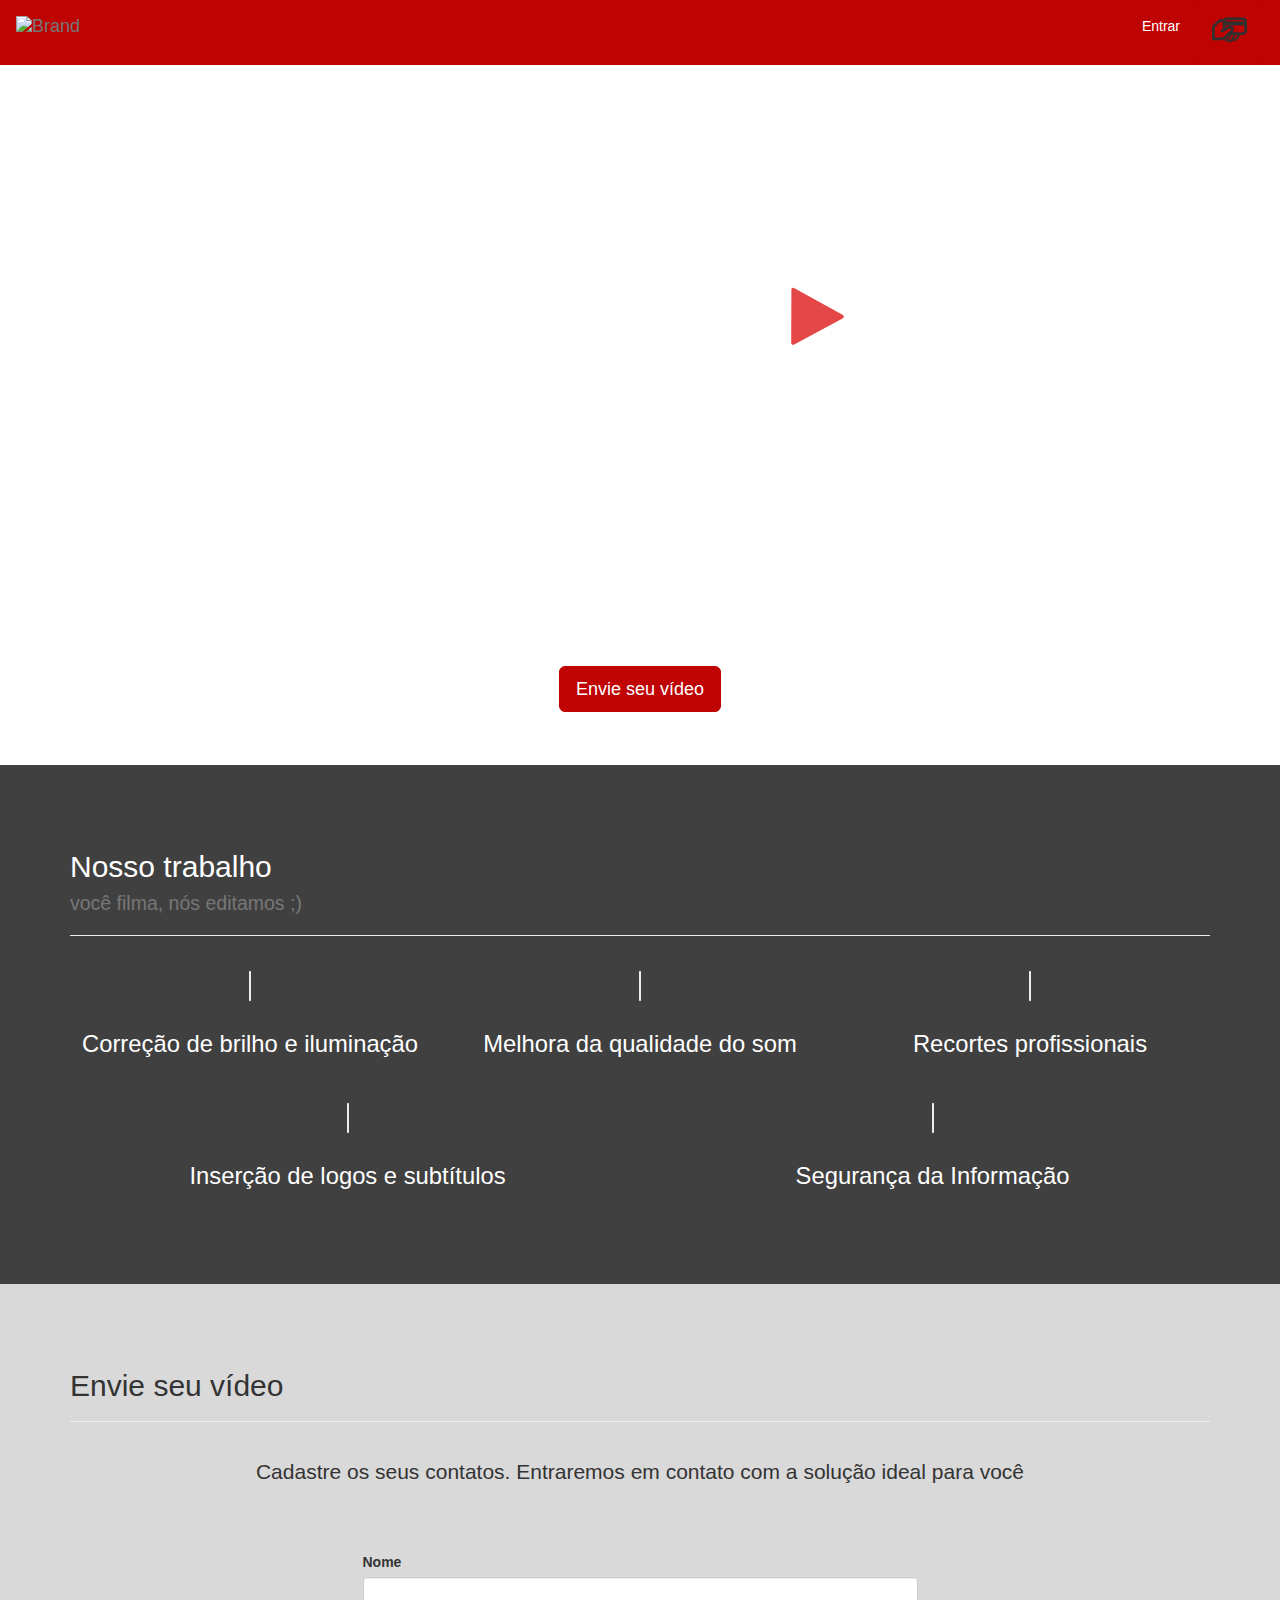
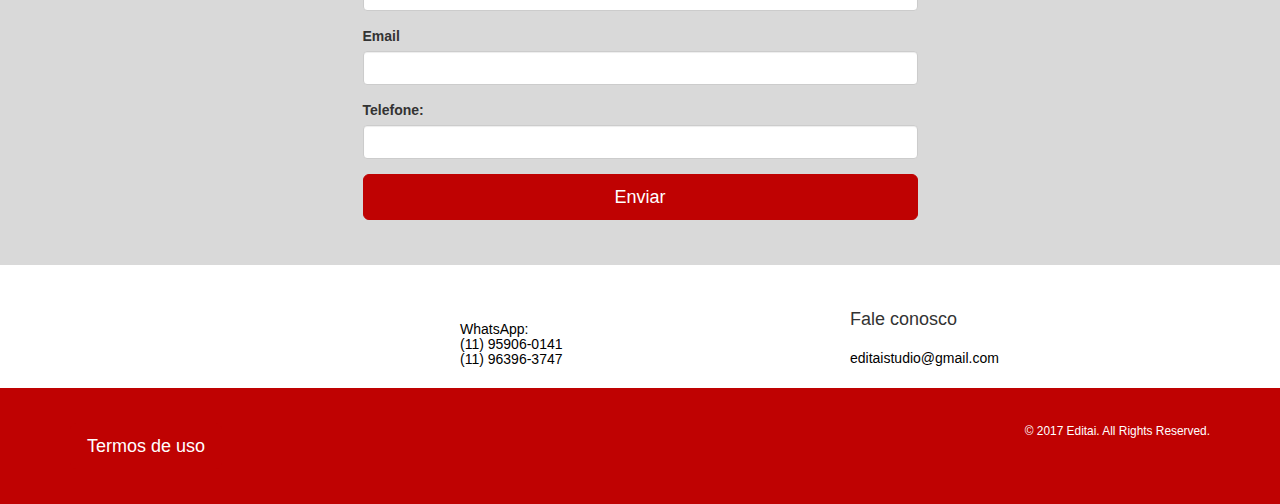
==== index.html @ 76d39153 "change meta description" ====
<!DOCTYPE html>
<html lang="pt">

<head>
    <meta charset="UTF-8">
    <meta name="viewport" content="width=device-width, initial-scale=1.0, maximum-scale=1.0, user-scalable=no" />
    <meta property="og:description" content="Você produz muito conteúdo em vídeo, mas não sabe como editar todo esse material? Entre em contato conosco. Nascemos para descomplicar a sua vida. Fazemos edição profissional de vídeos em até 48h, com a qualidade que você precisa." />
    <meta name="description" content="Você produz muito conteúdo em vídeo, mas não sabe como editar todo esse material? Entre em contato conosco. Nascemos para descomplicar a sua vida. Fazemos edição profissional de vídeos em até 48h, com a qualidade que você precisa.">
    <title>Editaí</title>
    <link rel="stylesheet" href="https://maxcdn.bootstrapcdn.com/bootstrap/3.3.7/css/bootstrap.min.css" integrity="sha384-BVYiiSIFeK1dGmJRAkycuHAHRg32OmUcww7on3RYdg4Va+PmSTsz/K68vbdEjh4u" crossorigin="anonymous">
    <link rel="stylesheet" href="assets/css/styles.css">
    <link rel="shortcut icon" href="assets/images/favicon.ico" type="image/x-icon">
    <link rel="icon" href="assets/images/favicon.ico" type="image/x-icon">
    <script src="https://use.fontawesome.com/90e5e16238.js"></script>
    <script src="https://cdn.auth0.com/js/lock/10.8/lock.min.js"></script>
    <script src="assets/sweet-alert/sweetalert.min.js"></script>
    <link rel="stylesheet" type="text/css" href="assets/sweet-alert/sweetalert.css">
</head>

<body>
    <nav class="navbar navbar-default">
        <div class="container-fluid">
            <!-- Brand and toggle get grouped for better mobile display -->
            <div class="navbar-header">
                <button type="button" class="navbar-toggle collapsed" data-toggle="collapse" data-target="#bs-example-navbar-collapse-1" aria-expanded="false">
                    <span class="sr-only">Toggle navigation</span>
                    <span class="icon-bar"></span>
                    <span class="icon-bar"></span>
                    <span class="icon-bar"></span>
                </button>
                <a class="navbar-brand" href="#">
                    <img alt="Brand" src="assets/images/logo_pretov3.png">
                </a>
            </div>
            <!-- Collect the nav links, forms, and other content for toggling -->
            <div class="collapse navbar-collapse" id="bs-example-navbar-collapse-1">
                <ul class="nav navbar-nav navbar-right">
                    <button type="button" class="btn btn-primary btn-lg">
                        <form action="https://pagseguro.uol.com.br/checkout/v2/payment.html" method="post" onsubmit="PagSeguroLightbox(this); return false;">
                            <input type="hidden" name="code" value="E379DDEF9898E17DD4608F88984C095E" />
                            <input type="hidden" name="iot" value="button" />
                            <input type="image" src="assets/images/pagamentov2.png" name="submit" alt="Pague com PagSeguro - é rápido, grátis e seguro!" />
                        </form>
                    </button>
                    <li><a href="#">Entrar</a></li>
                </ul>
            </div>
            <!-- /.navbar-collapse -->
        </div>
        <!-- /.container-fluid -->
    </nav>
    <section class="background">
        <div class="container">
            <div class="logo-centered text-center">
                <div class="col-md-12 ">
                    <img src="assets/images/logo_svg.svg" alt="">
                </div>
                <div class="row">
                    <div class="col-md-offset-3 col-md-6">
                        <p>Seus vídeos editados em <strong class="destaque-slogan">até 48h. Rapidez, segurança e qualidade</strong>. Por apenas R$ 249.</p>
                    </div>
                </div>
                <div class="row">
                    <div class="col-md-offset-3 col-md-6">
                        <a href="#" id="button-scroll" class="btn btn-primary btn-lg">Envie seu vídeo</a>
                    </div>
                </div>
            </div>
        </div>
    </section>
    <!--  <section class="second-section">
        <div class="container">
            <header class="page-header">
                <h2>E agora? Preciso editar...</h2>
            </header>
            <article class="text-center">
                <p class="lead">Lógico que não, é só nos gritar :D</p>
                <button type="submit" id="btn-login" class="btn btn-lg btn-primary">Edita aí!!</button>
            </article>
        </div>
    </section> -->
    <section class="third-section">
        <div class="container">
            <header class="page-header">
                <h2>Nosso trabalho <br/>
                 <small>você filma, nós editamos ;)</small></h2>
            </header>
            <div class="row">
                <div class="col-md-4 text-center">
                    <i class="fa fa-sun-o" aria-hidden="true"></i>
                    <h2>Correção de brilho e iluminação</h2>
                </div>
                <div class="col-md-4 text-center">
                    <i class="fa fa-microphone" aria-hidden="true"></i>
                    <h2>Melhora da qualidade do som</h2>
                </div>
                <div class="col-md-4 text-center">
                    <i class="fa fa-crop" aria-hidden="true"></i>
                    <h2>Recortes profissionais</h2>
                </div>
            </div>
            <div class="row">
                <div class="col-md-6 text-center">
                    <i class="fa fa-desktop" aria-hidden="true"></i>
                    <h2>Inserção de logos e subtítulos</h2>
                </div>
                <div class="col-md-6 text-center">
                    <i class="fa fa-lock" aria-hidden="true"></i>
                    <h2>Segurança da Informação</h2>
                </div>
            </div>
        </div>
    </section>
    <!--  <section class="video-section">
        <div class="container">
            <div class="embed-responsive embed-responsive-16by9">
                <iframe class="embed-responsive-item" src="https://www.youtube.com/embed/Ua5mwAlI0Sc"></iframe>
            </div>
        </div>
    </section>-->
    <section id="video" class="fourth-section">
        <div class="container">
            <header class="page-header">
                <h2>Envie seu vídeo</h2>
            </header>
            <p class="text-center lead">Cadastre os seus contatos. Entraremos em contato com a solução ideal para você</p>
            <div class="row">
                <div class="col-md-6 col-md-offset-3">
                    <form action="javascript:void(save())" method="post">
                        <div class="form-group">
                            <label for="name">Nome</label>
                            <input type="text" class="form-control" id="name" required="true">
                        </div>
                        <div class="form-group">
                            <label for="email">Email</label>
                            <input type="email" class="form-control" id="email" required>
                        </div>
                        <div class="form-group">
                            <label for="pwd">Telefone:</label>
                            <input type="text" class="form-control" id="phone" required>
                        </div>
                        <button type="submit" class="btn btn-primary btn-block btn-lg">Enviar</button>
                    </form>
                </div>
            </div>
        </div>
    </section>
    <footer>
        <article id="light-footer" class="container">
            <div class="row">
                <div class="col-md-4">
                    <img src="assets/images/logo_pretov3.png" alt="">
                </div>
                <div class="col-md-4">
                    <address>
                        <h5 class="fa fa-whatsapp" aria-hidden="true"> WhatsApp:
                            <br/> (11) 95906-0141
                            <br/> (11) 96396-3747</h5>
                    </address>
                </div>
                <div class="col-md-4">
                    <h4>Fale conosco</h4>
                    <ul>
                        <li>
                            <a href="https://www.facebook.com/editaAi" target="_blank">
                                <j class="fa fa-facebook-official" aria-hidden="true"></j>
                            </a>
                        </li>
                        <li><a href="mailto:editaistudio@gmail.com"><i class="fa fa-envelope" aria-hidden="true"></i></a></li>
                        <h5>editaistudio@gmail.com</h5>
                    </ul>
                </div>
            </div>
        </article>
        <article class="red-footer">
            <div class="container">
                <!-- Button trigger modal -->
                <button type="button" class="btn btn-primary btn-lg" data-toggle="modal" data-target="#myModal">
                    Termos de uso
                </button>
                <!-- Modal -->
                <div class="modal fade" id="myModal" tabindex="-1" role="dialog" aria-labelledby="myModalLabel">
                    <div class="modal-dialog" role="document">
                        <div class="modal-content">
                            <div class="modal-header">
                                <button type="button" class="close" data-dismiss="modal" aria-label="Close"><span aria-hidden="true">&times;</span></button>
                                <h4 class="modal-title" id="myModalLabel">Termos de Uso</h4>
                            </div>
                            <div class="modal-body">
                                <h5 class="text">inserir os termos de uso</h5>
                            </div>
                            <div class="modal-footer">
                                <button type="button" class="btn btn-primary" data-dismiss="modal">Fechar</button>
                            </div>
                        </div>
                    </div>
                </div>
                <small class="pull-right">© 2017 Editai. All Rights Reserved.</small>
            </div>
        </article>
    </footer>
    <script type="text/javascript" src="https://stc.pagseguro.uol.com.br/pagseguro/api/v2/checkout/pagseguro.lightbox.js"></script>
    <script src="https://ajax.googleapis.com/ajax/libs/jquery/3.1.1/jquery.min.js"></script>
    <script src="https://maxcdn.bootstrapcdn.com/bootstrap/3.3.7/js/bootstrap.min.js" integrity="sha384-Tc5IQib027qvyjSMfHjOMaLkfuWVxZxUPnCJA7l2mCWNIpG9mGCD8wGNIcPD7Txa" crossorigin="anonymous"></script>
    <script type="text/javascript">
    $("#button-scroll").click(function() {
        $('html, body').animate({
            scrollTop: $("#video").offset().top
        }, 2000);
    });

    function save() {
        var name = $("#name").val();
        var email = $("#email").val();
        var phone = $("#phone").val();

        console.log(name);

        if (name != "" && email != "" && phone != "") {
            $.post("https://sheetsu.com/apis/v1.0/534b60eb2208", {
                Name: name,
                Email: email,
                Phone: phone
            });

            swal("Cadastro feito com sucesso!", "Em breve entraremos em contato com você", "success");
        } else {
            swal("Ops!", "Preencha todas as informações", "warning");
        }

    }

    // Analytics
    (function(i, s, o, g, r, a, m) {
        i['GoogleAnalyticsObject'] = r;
        i[r] = i[r] || function() {
            (i[r].q = i[r].q || []).push(arguments)
        }, i[r].l = 1 * new Date();
        a = s.createElement(o),
            m = s.getElementsByTagName(o)[0];
        a.async = 1;
        a.src = g;
        m.parentNode.insertBefore(a, m)
    })(window, document, 'script', 'https://www.google-analytics.com/analytics.js', 'ga');

    ga('create', 'UA-91238848-1', 'auto');
    ga('send', 'pageview');
    </script>
    <script src="assets/js/app.js"></script>
</body>

</html>
---- assets/css/styles.css ----
img {
    max-width: 100%;
    vertical-align: middle;
}

section {
    padding: 45px 0;
}

.navbar {
    margin-bottom: 0;
    color: #fff !important;
}

.navbar-default {
    background-color: #bf0202;
    border-color: #bf0202;
}

.navbar-default .navbar-nav > li > a {
    color: #fff;
}

.navbar-brand img {
    width: 100px;
}

.btn-primary {
    color: #fff;
    background-color: #bf0202 !important;
    border-color: #bf0202 !important;
}

.btn-primary:hover {
    color: #fff;
    background-color: #a10000;
    border-color: #a10000;
}


/* -- Site header -- */

.background {
    background: #ffffff url(../images/background.png) no-repeat center center;
    height: 700px !important;
}

.logo-centered {
    margin: 1% auto;
    width: 100%;
}

.logo-centered img {
    width: 40vw;
    height: 40vh;
}

.logo-centered p {
    color: #fff;
}

.logo-centered .btn {
    margin-top: 25px;
}

/*background section*/
.background .col-md-6 p {
    font-size: 2.5em;
}


/*Second section*/

.second-section {
    height: 350px;
}


/*Third section*/

.third-section {
    background-color: #404040;
    color: #fff;
    padding-bottom: 85px;
}

h2 {
    font-weight: 300
}

.third-section i {
    font-size: 1.8em;
    width: 2em;
    line-height: 2em;
    text-align: center;
    border-radius: 1.2em;
    border: 1px solid #eaeced;
    background: #ededed;
    color: #bf0202;
}

.third-section .row {
    margin-top: 25px;
}


/*Fourth section*/

.fourth-section {
    background-color: #d9d9d9;
}

.fourth-section p {
    padding-top: 15px;
    padding-bottom: 45px
}

.red-footer {
    background-color: #bf0202;
    color: #fff;
    padding: 35px 0;
}
#light-footer {
    /*height: 150px;*/
}
footer {
    padding-top: 35px;
}

footer ul {
    list-style: none;
    font-size: 2em;
    padding-left: 0 ;
}
footer li {
    float: left;
    padding-right: 8px;
}

footer i {
  color: #bf0202;
}

footer j {
  color: rgb(59, 89, 152);
}

footer img {
    width: 120px;
}
footer .footer-contato {
    font-size: 1.2em;
}

@media (min-width: 768px) {
    .navbar {
        border-radius: 0;
    }
}
.third-section .text-center h2 {
    font-size: 1.7em;
}

footer h5{
  padding-top: 12px;
  color:#000;
}

footer .modal-title {
  color:#bf0202;
}

/*Video upload*/

.load {
    display: none;
}

.btn>span {
    padding-right: 5px;
}

.addfile {
    position: relative;
    overflow: hidden;
    display: inline-block;
}

.addfile input {
    position: absolute;
    top: 0;
    right: 0;
    margin: 0;
    opacity: 0;
    -ms-filter: 'alpha(opacity=0)';
    font-size: 200px !important;
    direction: ltr;
    cursor: pointer;
}

.absolute {
    position: absolute;
    top: 0px;
    width: 100% !important;
}

.form-view {
    padding-top: 15%;
}

.form-header {
    padding-bottom: 25px;
}

.form-header i {
    font-size: 6.8em;

}

.video-selected video {
    max-width: 500px !important;
}

.video-selected i {
    position: relative;
    left: 180px;
    top: -15px 
}

.preview video {
    max-width: 300px !important
}

.progress {
    margin: 10px 0;
}

.progress .progress-extended {
    margin-top: 5px;
}
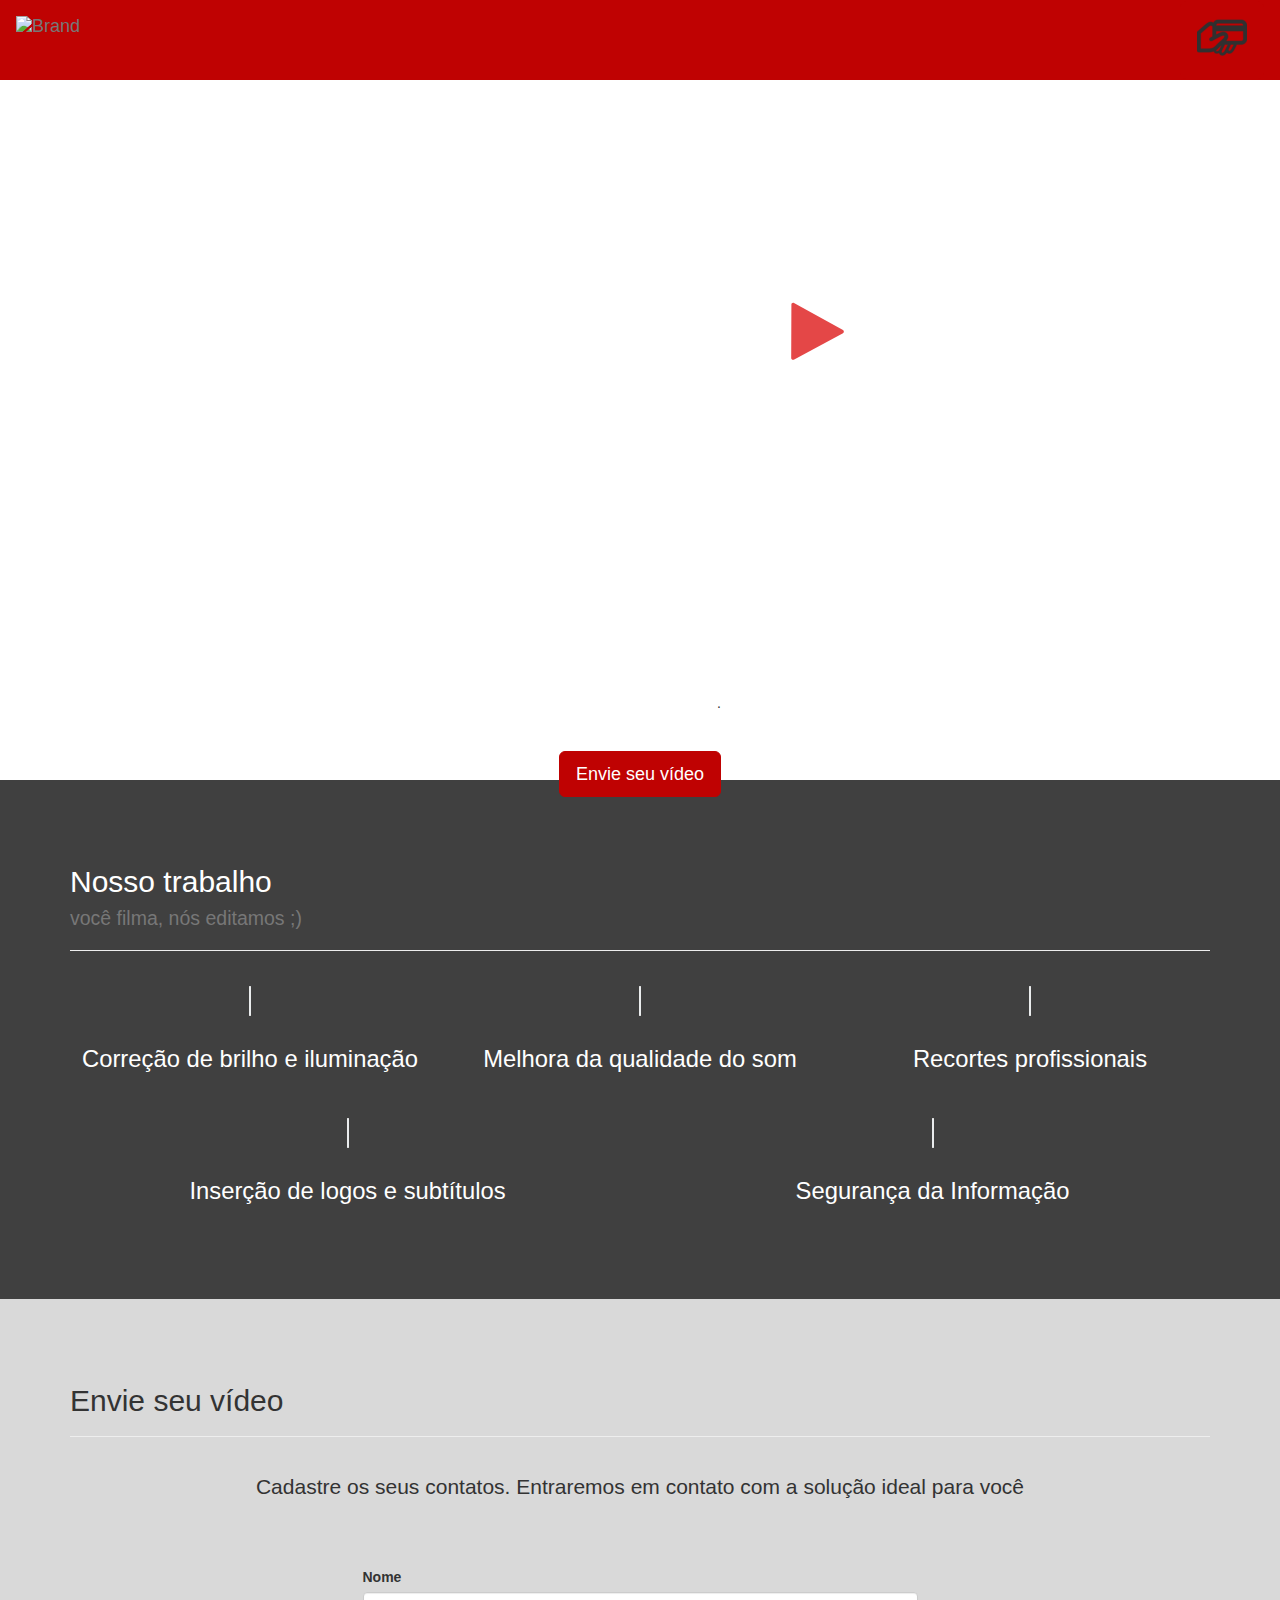
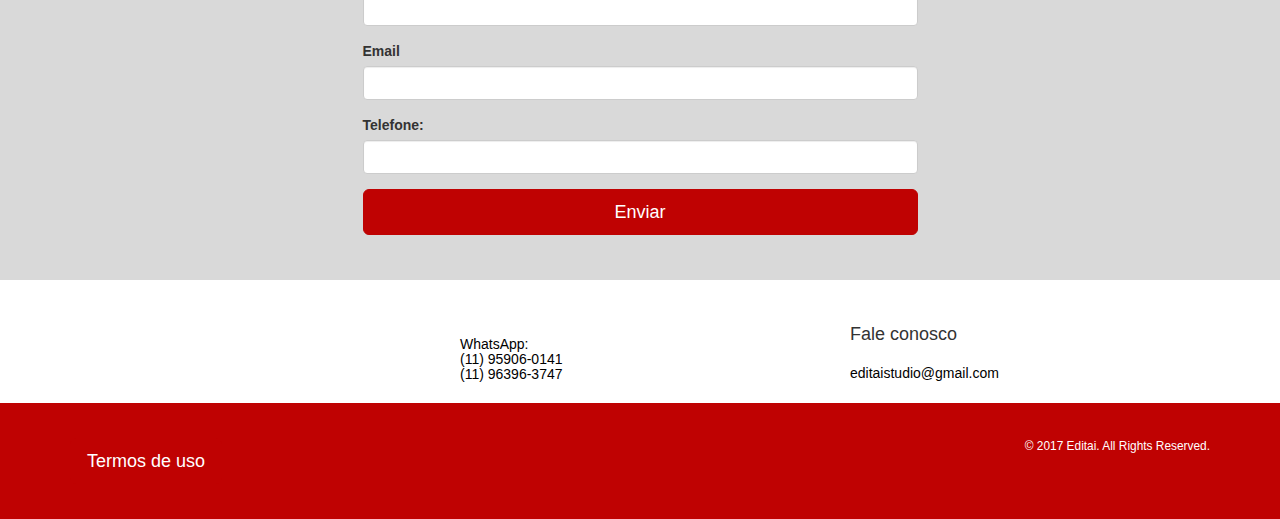
==== commit 76061474: "maior fonte no valor" ====
--- a/index.html
+++ b/index.html
@@ -6,6 +6,9 @@
     <meta name="viewport" content="width=device-width, initial-scale=1.0, maximum-scale=1.0, user-scalable=no" />
     <meta property="og:description" content="Você produz muito conteúdo em vídeo, mas não sabe como editar todo esse material? Entre em contato conosco. Nascemos para descomplicar a sua vida. Fazemos edição profissional de vídeos em até 48h, com a qualidade que você precisa." />
     <meta name="description" content="Você produz muito conteúdo em vídeo, mas não sabe como editar todo esse material? Entre em contato conosco. Nascemos para descomplicar a sua vida. Fazemos edição profissional de vídeos em até 48h, com a qualidade que você precisa.">
+    <meta property="og:title" content="Editaí" />
+    <meta property="og:site_name" content="Editaí" />
+    <meta property="og:image" content="https://dl.dropboxusercontent.com/u/104095732/16388036_1703660259963949_4229443957888103359_n.jpg">
     <title>Editaí</title>
     <link rel="stylesheet" href="https://maxcdn.bootstrapcdn.com/bootstrap/3.3.7/css/bootstrap.min.css" integrity="sha384-BVYiiSIFeK1dGmJRAkycuHAHRg32OmUcww7on3RYdg4Va+PmSTsz/K68vbdEjh4u" crossorigin="anonymous">
     <link rel="stylesheet" href="assets/css/styles.css">
@@ -39,10 +42,10 @@
                         <form action="https://pagseguro.uol.com.br/checkout/v2/payment.html" method="post" onsubmit="PagSeguroLightbox(this); return false;">
                             <input type="hidden" name="code" value="E379DDEF9898E17DD4608F88984C095E" />
                             <input type="hidden" name="iot" value="button" />
-                            <input type="image" src="assets/images/pagamentov2.png" name="submit" alt="Pague com PagSeguro - é rápido, grátis e seguro!" />
+                            <input type="image" src="assets/images/pagamentov4.png" name="submit" alt="Pague com PagSeguro - é rápido, grátis e seguro!" />
                         </form>
                     </button>
-                    <li><a href="#">Entrar</a></li>
+                    <!--<li><a href="#">Entrar</a></li>-->
                 </ul>
             </div>
             <!-- /.navbar-collapse -->
@@ -57,7 +60,7 @@
                 </div>
                 <div class="row">
                     <div class="col-md-offset-3 col-md-6">
-                        <p>Seus vídeos editados em <strong class="destaque-slogan">até 48h. Rapidez, segurança e qualidade</strong>. Por apenas R$ 249.</p>
+                        <p>Seus vídeos editados em <strong class="destaque-slogan">até 48h. Rapidez, segurança e qualidade</strong>. Por apenas:</p><j> R$ 249</j>.
                     </div>
                 </div>
                 <div class="row">
--- a/assets/css/styles.css
+++ b/assets/css/styles.css
@@ -66,6 +66,11 @@
 /*background section*/
 .background .col-md-6 p {
     font-size: 2.5em;
+}
+
+.col-md-6 j{
+  font-size: 3.5em;
+  color:#fff;
 }
 
 
@@ -224,7 +229,7 @@
 .video-selected i {
     position: relative;
     left: 180px;
-    top: -15px 
+    top: -15px
 }
 
 .preview video {
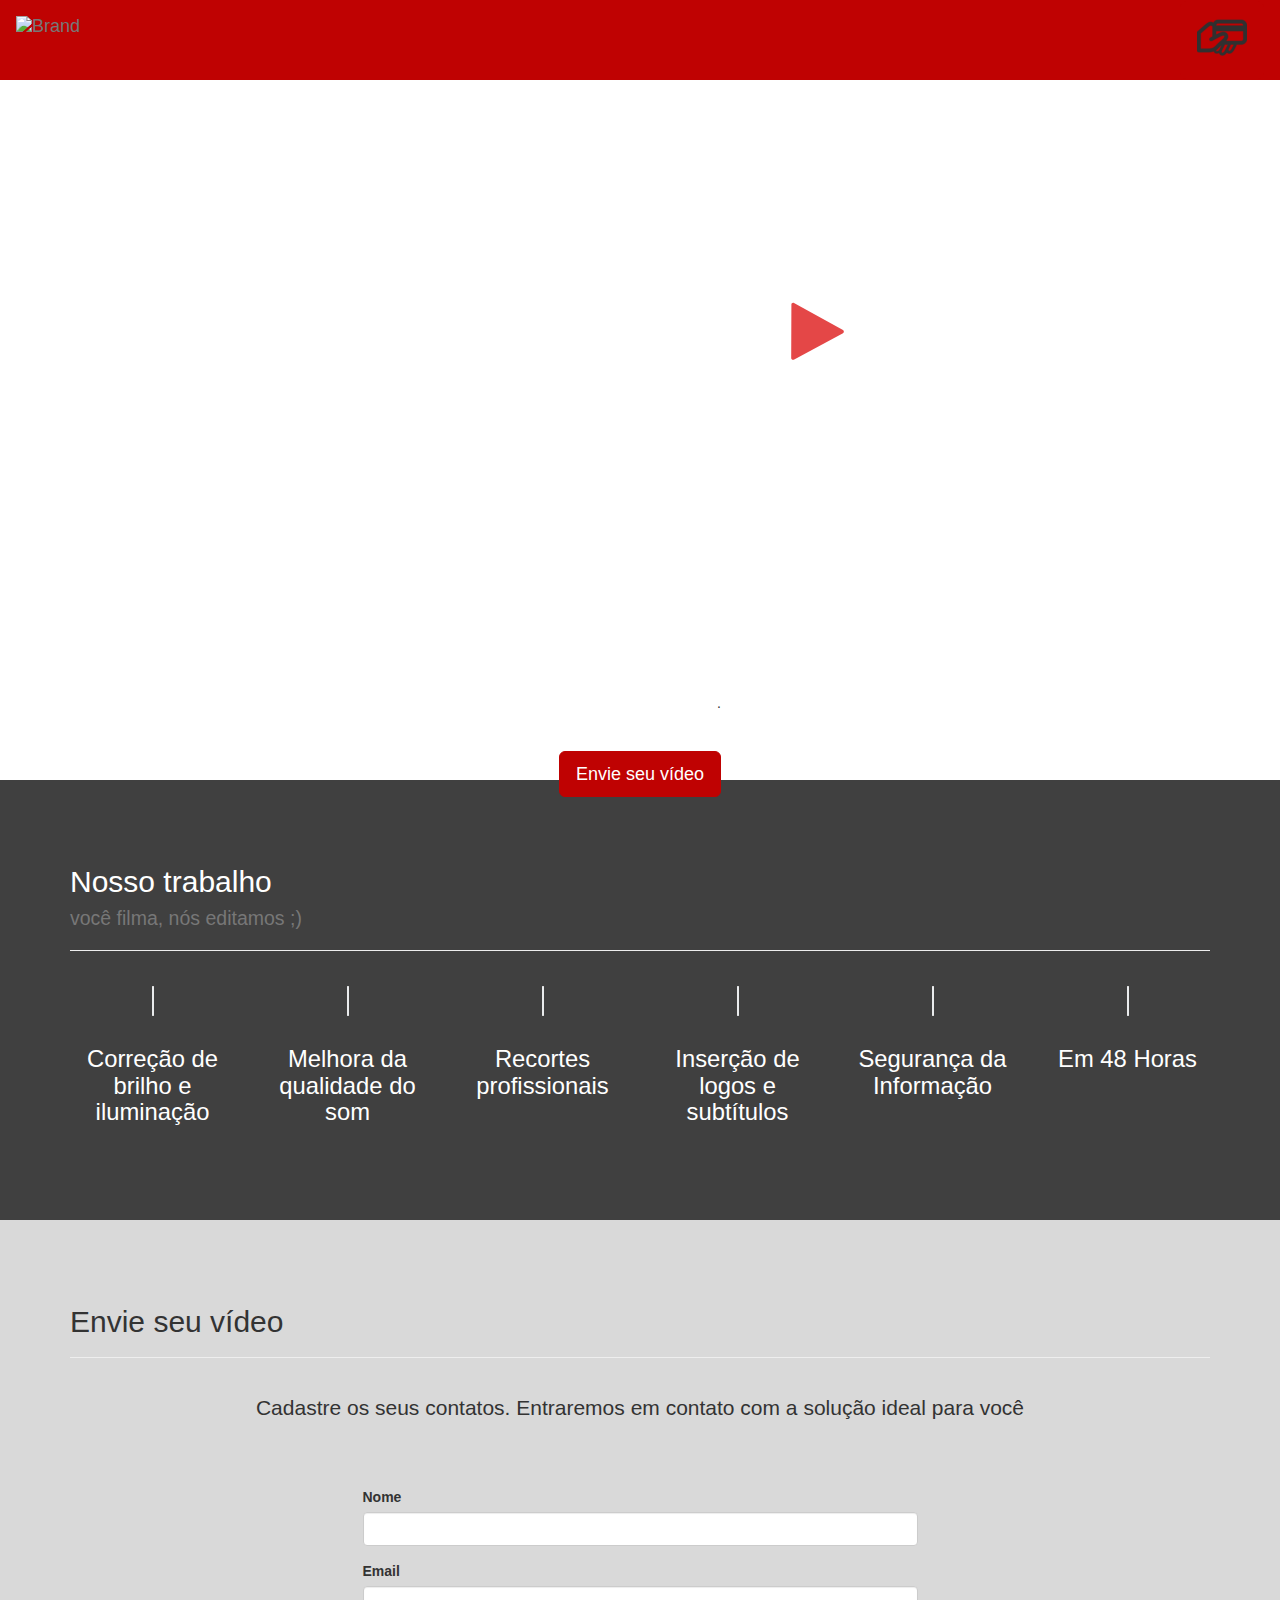
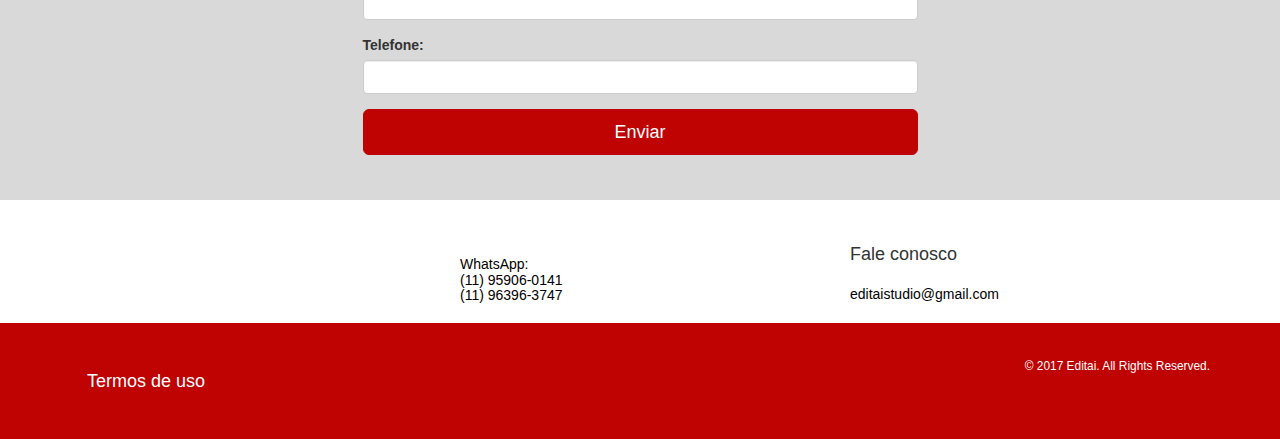
==== commit 95ac0df4: "edit descrição de serviços" ====
--- a/index.html
+++ b/index.html
@@ -89,27 +89,29 @@
                  <small>você filma, nós editamos ;)</small></h2>
             </header>
             <div class="row">
-                <div class="col-md-4 text-center">
+                <div class="col-md-2 text-center">
                     <i class="fa fa-sun-o" aria-hidden="true"></i>
                     <h2>Correção de brilho e iluminação</h2>
                 </div>
-                <div class="col-md-4 text-center">
+                <div class="col-md-2 text-center">
                     <i class="fa fa-microphone" aria-hidden="true"></i>
                     <h2>Melhora da qualidade do som</h2>
                 </div>
-                <div class="col-md-4 text-center">
+                <div class="col-md-2 text-center">
                     <i class="fa fa-crop" aria-hidden="true"></i>
                     <h2>Recortes profissionais</h2>
                 </div>
-            </div>
-            <div class="row">
-                <div class="col-md-6 text-center">
+                <div class="col-md-2 text-center">
                     <i class="fa fa-desktop" aria-hidden="true"></i>
                     <h2>Inserção de logos e subtítulos</h2>
                 </div>
-                <div class="col-md-6 text-center">
+                <div class="col-md-2 text-center">
                     <i class="fa fa-lock" aria-hidden="true"></i>
                     <h2>Segurança da Informação</h2>
+                </div>
+                <div class="col-md-2 text-center">
+                    <i class="fa fa-clock-o" aria-hidden="true"></i>
+                    <h2>Em 48 Horas</h2>
                 </div>
             </div>
         </div>
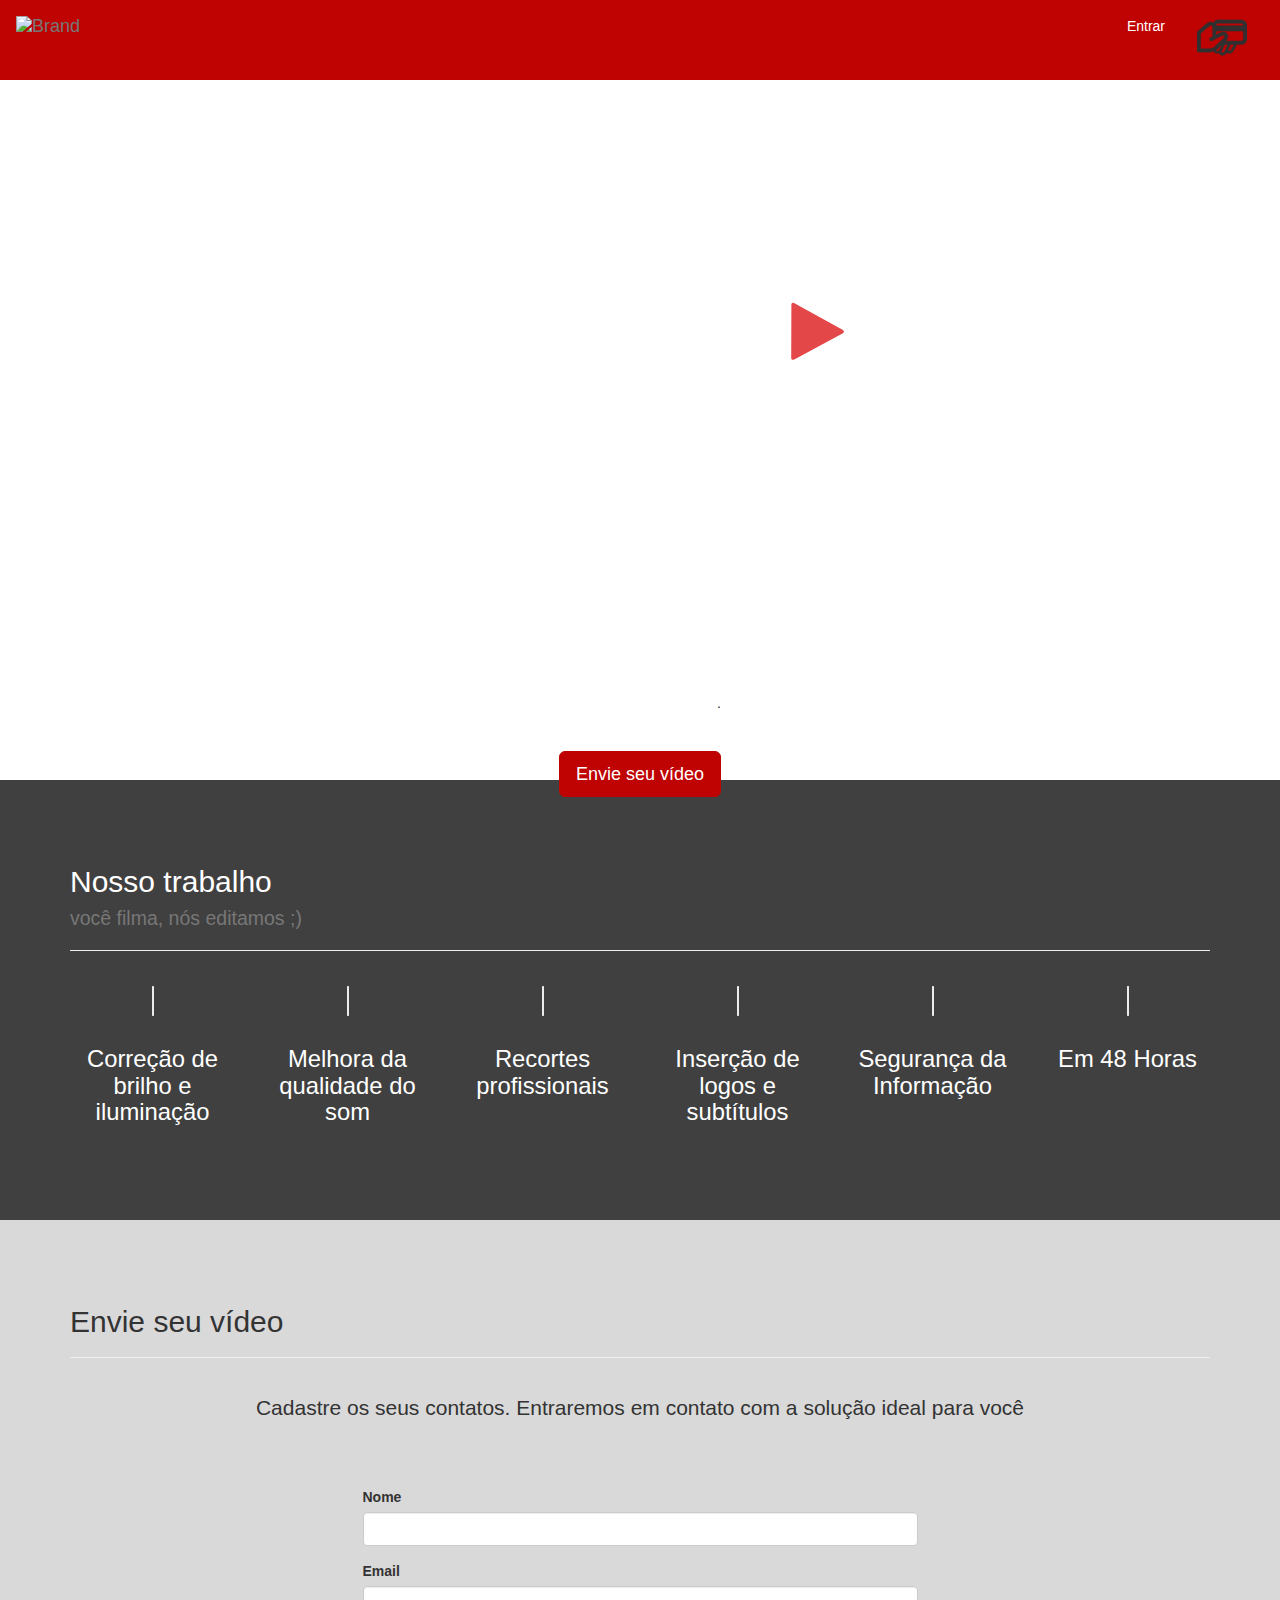
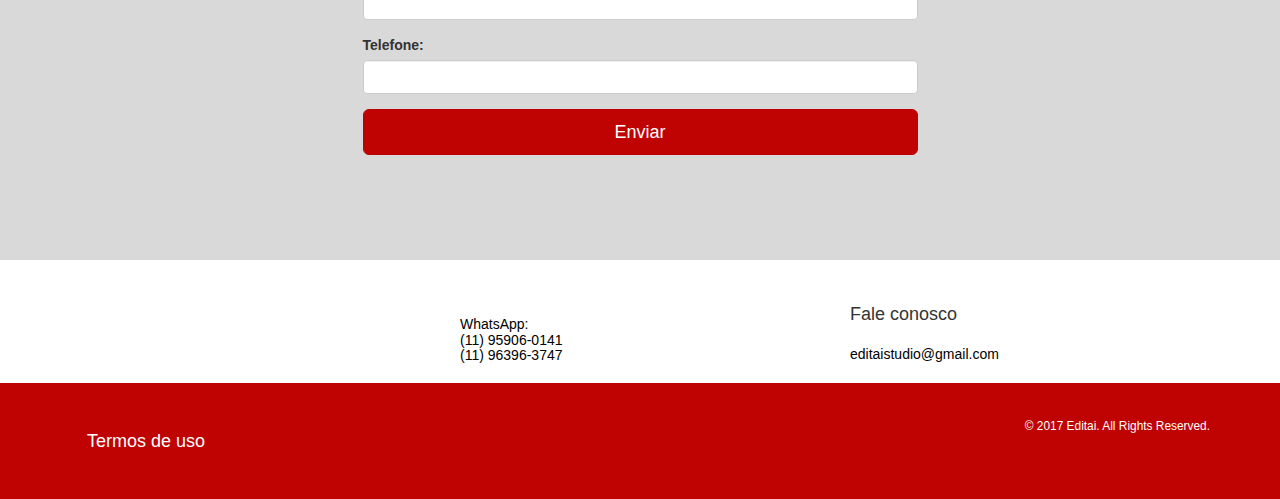
==== commit 2514d8ba: "add section to login and retrieve user informations" ====
--- a/index.html
+++ b/index.html
@@ -15,9 +15,9 @@
     <link rel="shortcut icon" href="assets/images/favicon.ico" type="image/x-icon">
     <link rel="icon" href="assets/images/favicon.ico" type="image/x-icon">
     <script src="https://use.fontawesome.com/90e5e16238.js"></script>
-    <script src="https://cdn.auth0.com/js/lock/10.8/lock.min.js"></script>
     <script src="assets/sweet-alert/sweetalert.min.js"></script>
     <link rel="stylesheet" type="text/css" href="assets/sweet-alert/sweetalert.css">
+    <script src="https://cdn.auth0.com/js/lock/10.8/lock.min.js"></script>
 </head>
 
 <body>
@@ -38,14 +38,19 @@
             <!-- Collect the nav links, forms, and other content for toggling -->
             <div class="collapse navbar-collapse" id="bs-example-navbar-collapse-1">
                 <ul class="nav navbar-nav navbar-right">
-                    <button type="button" class="btn btn-primary btn-lg">
-                        <form action="https://pagseguro.uol.com.br/checkout/v2/payment.html" method="post" onsubmit="PagSeguroLightbox(this); return false;">
-                            <input type="hidden" name="code" value="E379DDEF9898E17DD4608F88984C095E" />
-                            <input type="hidden" name="iot" value="button" />
-                            <input type="image" src="assets/images/pagamentov4.png" name="submit" alt="Pague com PagSeguro - é rápido, grátis e seguro!" />
-                        </form>
-                    </button>
-                    <!--<li><a href="#">Entrar</a></li>-->
+                    <li>
+                        <a type="submit" id="bt-login">Entrar</a>
+                    </li>
+                    <li>
+                        <button type="button" class="btn btn-primary btn-lg">
+                            <form action="https://pagseguro.uol.com.br/checkout/v2/payment.html" method="post" onsubmit="PagSeguroLightbox(this); return false;">
+                                <input type="hidden" name="code" value="E379DDEF9898E17DD4608F88984C095E" />
+                                <input type="hidden" name="iot" value="button" />
+                                <input type="image" src="assets/images/pagamentov4.png" name="submit" alt="Pague com PagSeguro - é rápido, grátis e seguro!" />
+                            </form>
+                        </button>
+                    </li>
+                    
                 </ul>
             </div>
             <!-- /.navbar-collapse -->
@@ -60,7 +65,8 @@
                 </div>
                 <div class="row">
                     <div class="col-md-offset-3 col-md-6">
-                        <p>Seus vídeos editados em <strong class="destaque-slogan">até 48h. Rapidez, segurança e qualidade</strong>. Por apenas:</p><j> R$ 249</j>.
+                        <p>Seus vídeos editados em <strong class="destaque-slogan">até 48h. Rapidez, segurança e qualidade</strong>. Por apenas:</p>
+                        <j> R$ 249</j>.
                     </div>
                 </div>
                 <div class="row">
@@ -71,17 +77,6 @@
             </div>
         </div>
     </section>
-    <!--  <section class="second-section">
-        <div class="container">
-            <header class="page-header">
-                <h2>E agora? Preciso editar...</h2>
-            </header>
-            <article class="text-center">
-                <p class="lead">Lógico que não, é só nos gritar :D</p>
-                <button type="submit" id="btn-login" class="btn btn-lg btn-primary">Edita aí!!</button>
-            </article>
-        </div>
-    </section> -->
     <section class="third-section">
         <div class="container">
             <header class="page-header">
@@ -192,7 +187,10 @@
                                 <h4 class="modal-title" id="myModalLabel">Termos de Uso</h4>
                             </div>
                             <div class="modal-body">
-                                <h5 class="text">inserir os termos de uso</h5>
+                                <li>
+                                    <a href="assets/documents/termos_de_uso.pdf" download="Termos De Uso.pdf">
+                                        <i class="fa fa-download" aria-hidden="true"> Download</i></a>
+                                </li>
                             </div>
                             <div class="modal-footer">
                                 <button type="button" class="btn btn-primary" data-dismiss="modal">Fechar</button>
@@ -207,6 +205,7 @@
     <script type="text/javascript" src="https://stc.pagseguro.uol.com.br/pagseguro/api/v2/checkout/pagseguro.lightbox.js"></script>
     <script src="https://ajax.googleapis.com/ajax/libs/jquery/3.1.1/jquery.min.js"></script>
     <script src="https://maxcdn.bootstrapcdn.com/bootstrap/3.3.7/js/bootstrap.min.js" integrity="sha384-Tc5IQib027qvyjSMfHjOMaLkfuWVxZxUPnCJA7l2mCWNIpG9mGCD8wGNIcPD7Txa" crossorigin="anonymous"></script>
+    <script type="text/javascript" src="assets/js/app.js"></script>
     <script type="text/javascript">
     $("#button-scroll").click(function() {
         $('html, body').animate({
@@ -218,8 +217,6 @@
         var name = $("#name").val();
         var email = $("#email").val();
         var phone = $("#phone").val();
-
-        console.log(name);
 
         if (name != "" && email != "" && phone != "") {
             $.post("https://sheetsu.com/apis/v1.0/534b60eb2208", {
@@ -251,7 +248,6 @@
     ga('create', 'UA-91238848-1', 'auto');
     ga('send', 'pageview');
     </script>
-    <script src="assets/js/app.js"></script>
 </body>
 
 </html>
--- a/assets/css/styles.css
+++ b/assets/css/styles.css
@@ -113,6 +113,7 @@
 
 .fourth-section {
     background-color: #d9d9d9;
+    padding-bottom: 105px !important;
 }
 
 .fourth-section p {
@@ -243,3 +244,22 @@
 .progress .progress-extended {
     margin-top: 5px;
 }
+
+.navbar-login
+{
+    width: 305px;
+    padding: 10px;
+    padding-bottom: 0px;
+}
+
+.navbar-login-session
+{
+    padding: 10px;
+    padding-bottom: 0px;
+    padding-top: 0px;
+}
+
+.icon-size img
+{
+    font-size: 87px;
+}
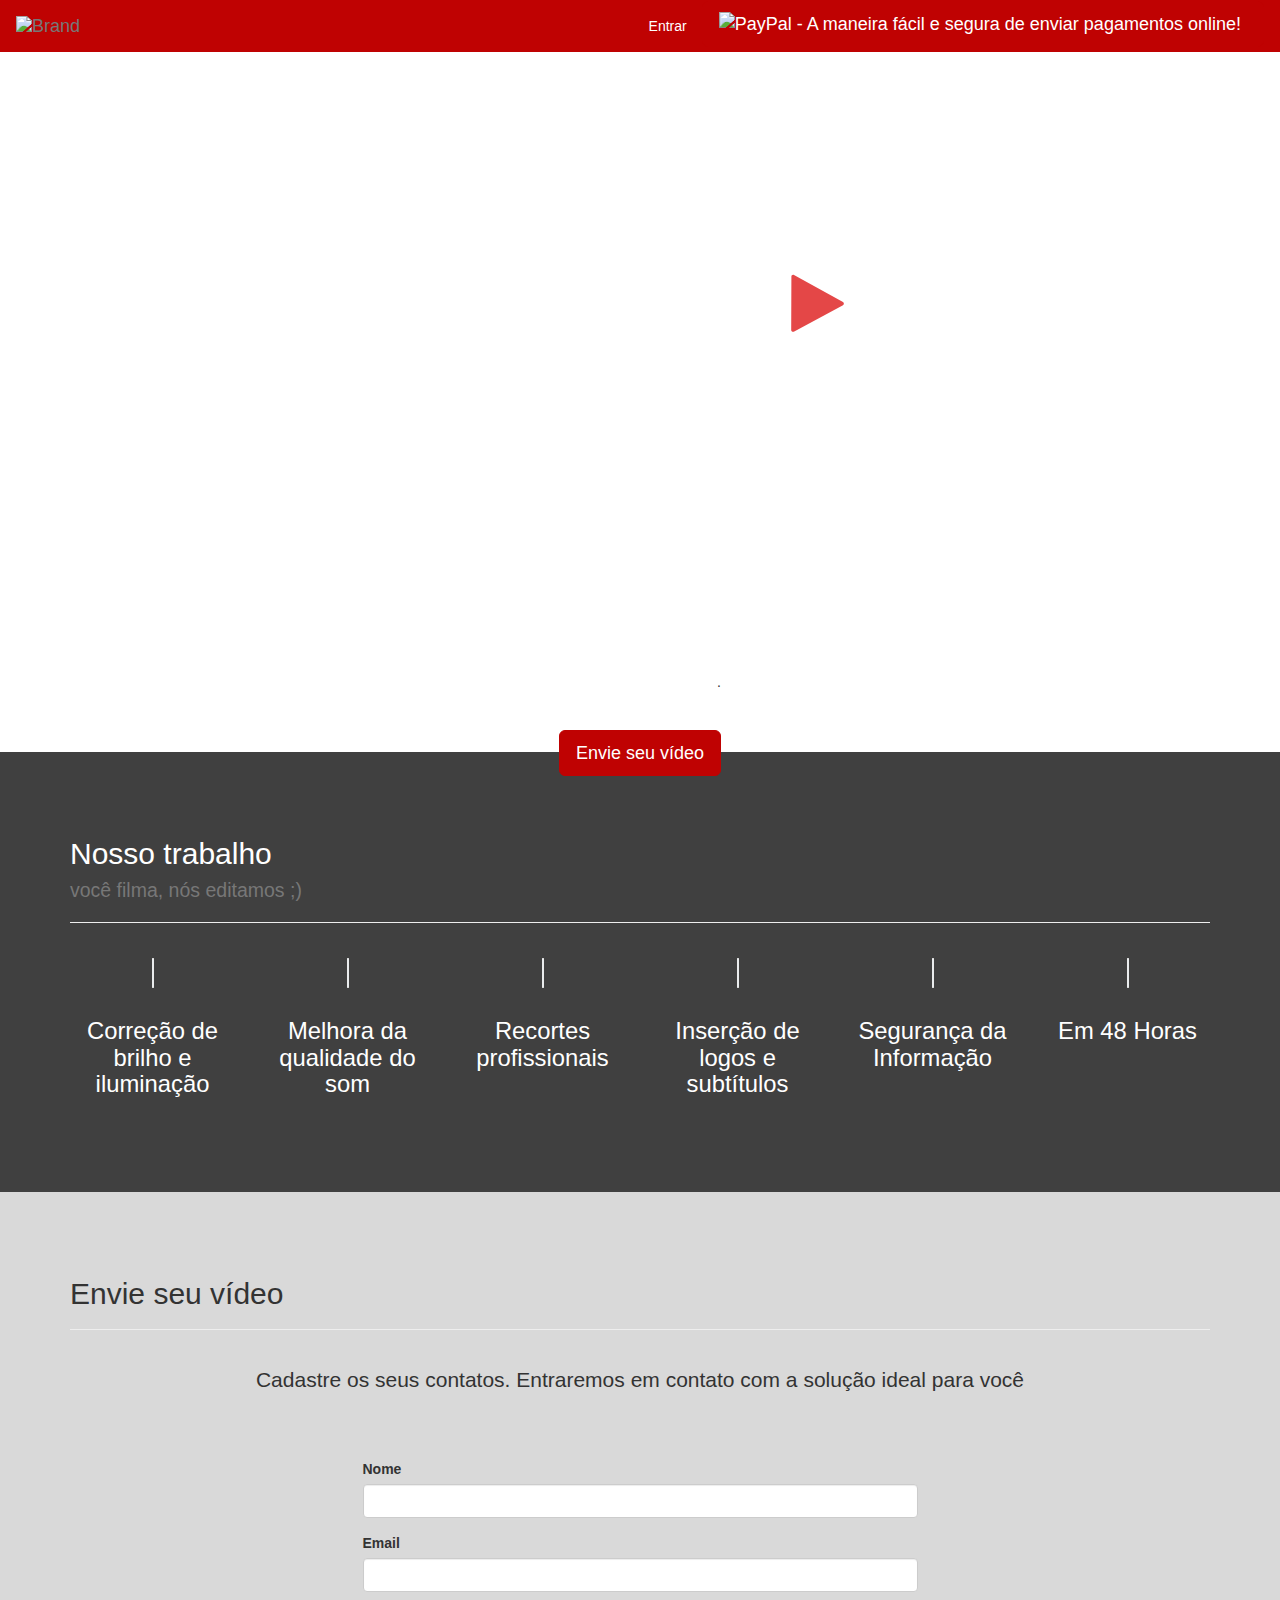
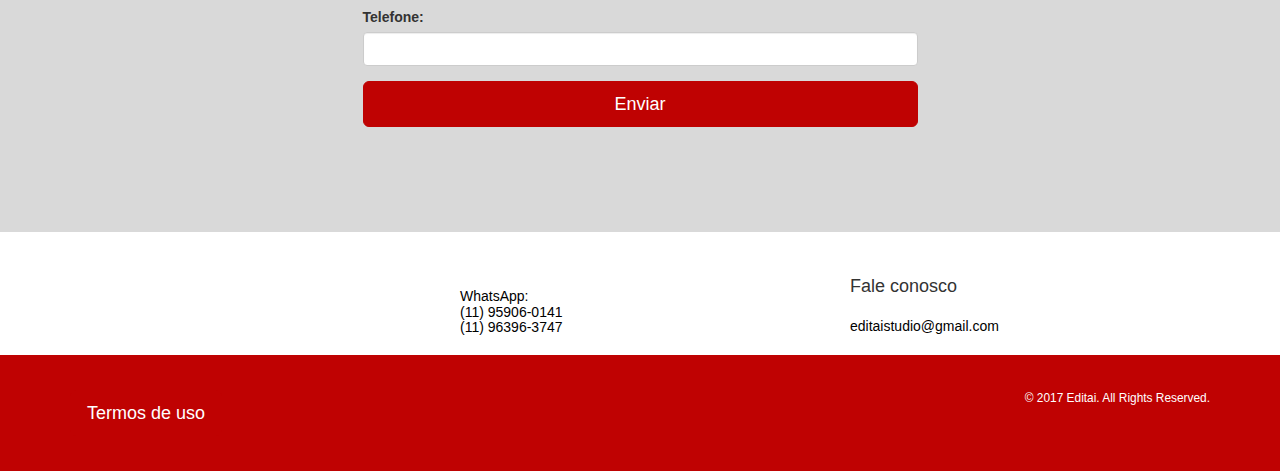
==== commit f87aeee1: "Merge branch 'master' of https://github.com/rflpazini/editai" ====
--- a/index.html
+++ b/index.html
@@ -32,7 +32,7 @@
                     <span class="icon-bar"></span>
                 </button>
                 <a class="navbar-brand" href="#">
-                    <img alt="Brand" src="assets/images/logo_pretov3.png">
+                    <img alt="Brand" src="assets/images/logo_branco.png">
                 </a>
             </div>
             <!-- Collect the nav links, forms, and other content for toggling -->
@@ -43,14 +43,16 @@
                     </li>
                     <li>
                         <button type="button" class="btn btn-primary btn-lg">
-                            <form action="https://pagseguro.uol.com.br/checkout/v2/payment.html" method="post" onsubmit="PagSeguroLightbox(this); return false;">
-                                <input type="hidden" name="code" value="E379DDEF9898E17DD4608F88984C095E" />
-                                <input type="hidden" name="iot" value="button" />
-                                <input type="image" src="assets/images/pagamentov4.png" name="submit" alt="Pague com PagSeguro - é rápido, grátis e seguro!" />
-                            </form>
+                          <form action="https://www.paypal.com/cgi-bin/webscr" method="post" target="_top">
+<input type="hidden" name="cmd" value="_s-xclick">
+<input type="hidden" name="encrypted" value="-----BEGIN [base64]/8ivLhYOL2WpIbtxeaSjTXQ+psrHd3ZtSoJFzCKSUEvkg+uDELMAkGBSsOAwIaBQAwgfQGCSqGSIb3DQEHATAUBggqhkiG9w0DBwQIqszhsBUxdvCAgdBmvmjdcfqupoSKrrwW3EV6HbujC2fZcsFlyCtETIJ0IMkndZCdeZ4sfUw7k/CDqDsLMGIbgSsRI4fykPy+qhJXUTxb6Zv9ciGka3S0CBLRoj3NrFI2udT1vLYN4ESWAImWGrEbmFZ7s4yANCuLEQwf2e3Vg13qPt3ZzqppCE9D/S9oxpRkhaF4EoNfcLg+NOeQsscWwws6/[base64]/ETMS1ycjtkpkvjXZe9k+6CieLuLsPumsJ7QC1odNz3sJiCbs2wC0nLE0uLGaEtXynIgRqIddYCHx88pb5HTXv4SZeuv0Rqq4+axW9PLAAATU8w04qqjaSXgbGLP3NmohqM6bV9kZZwZLR/klDaQGo1u9uDb9lr4Yn+rBQIDAQABo4HuMIHrMB0GA1UdDgQWBBSWn3y7xm8XvVk/UtcKG+wQ1mSUazCBuwYDVR0jBIGzMIGwgBSWn3y7xm8XvVk/[base64]/zANBgkqhkiG9w0BAQUFAAOBgQCBXzpWmoBa5e9fo6ujionW1hUhPkOBakTr3YCDjbYfvJEiv/2P+IobhOGJr85+XHhN0v4gUkEDI8r2/rNk1m0GA8HKddvTjyGw/XqXa+LSTlDYkqI8OwR8GEYj4efEtcRpRYBxV8KxAW93YDWzFGvruKnnLbDAF6VR5w/[base64]/tS6Lw+P+2Qp3dwRDbPmK7vidNi8psSxf8+aSqn9vkScy2QSs4Es6E09nSKDKq5nwNANjTu8+pYb8d8dx1lQBpXq0qPZbb9OaGQ==-----END PKCS7-----
+">
+<input type="image" src="https://www.paypalobjects.com/pt_BR/BR/i/btn/btn_buynowCC_LG.gif" border="0" name="submit" alt="PayPal - A maneira fácil e segura de enviar pagamentos online!">
+<img alt="" border="0" src="https://www.paypalobjects.com/pt_BR/i/scr/pixel.gif" width="1" height="1">
+</form>
                         </button>
                     </li>
-                    
+
                 </ul>
             </div>
             <!-- /.navbar-collapse -->
@@ -65,7 +67,7 @@
                 </div>
                 <div class="row">
                     <div class="col-md-offset-3 col-md-6">
-                        <p>Seus vídeos editados em <strong class="destaque-slogan">até 48h. Rapidez, segurança e qualidade</strong>. Por apenas:</p>
+                        <p class = "lead">Seus vídeos editados em <strong class="destaque-slogan">até 48h. Rapidez, segurança e qualidade</strong>. Por apenas</p>
                         <j> R$ 249</j>.
                     </div>
                 </div>
@@ -202,9 +204,9 @@
             </div>
         </article>
     </footer>
-    <script type="text/javascript" src="https://stc.pagseguro.uol.com.br/pagseguro/api/v2/checkout/pagseguro.lightbox.js"></script>
     <script src="https://ajax.googleapis.com/ajax/libs/jquery/3.1.1/jquery.min.js"></script>
     <script src="https://maxcdn.bootstrapcdn.com/bootstrap/3.3.7/js/bootstrap.min.js" integrity="sha384-Tc5IQib027qvyjSMfHjOMaLkfuWVxZxUPnCJA7l2mCWNIpG9mGCD8wGNIcPD7Txa" crossorigin="anonymous"></script>
+    <script src="https://www.gstatic.com/firebasejs/3.6.8/firebase.js"></script>
     <script type="text/javascript" src="assets/js/app.js"></script>
     <script type="text/javascript">
     $("#button-scroll").click(function() {
@@ -224,12 +226,10 @@
                 Email: email,
                 Phone: phone
             });
-
             swal("Cadastro feito com sucesso!", "Em breve entraremos em contato com você", "success");
         } else {
             swal("Ops!", "Preencha todas as informações", "warning");
         }
-
     }
 
     // Analytics
--- a/assets/css/styles.css
+++ b/assets/css/styles.css
@@ -66,6 +66,7 @@
 /*background section*/
 .background .col-md-6 p {
     font-size: 2.5em;
+    font-weight: 200;
 }
 
 .col-md-6 j{
@@ -210,9 +211,9 @@
     width: 100% !important;
 }
 
-.form-view {
-    padding-top: 15%;
-}
+/*.form-view {
+    padding-top: 5%;
+}*/
 
 .form-header {
     padding-bottom: 25px;
@@ -245,6 +246,7 @@
     margin-top: 5px;
 }
 
+/*Navbar user*/
 .navbar-login
 {
     width: 305px;
@@ -263,3 +265,8 @@
 {
     font-size: 87px;
 }
+
+#complete-name ,
+#email {
+    color: #000;
+}
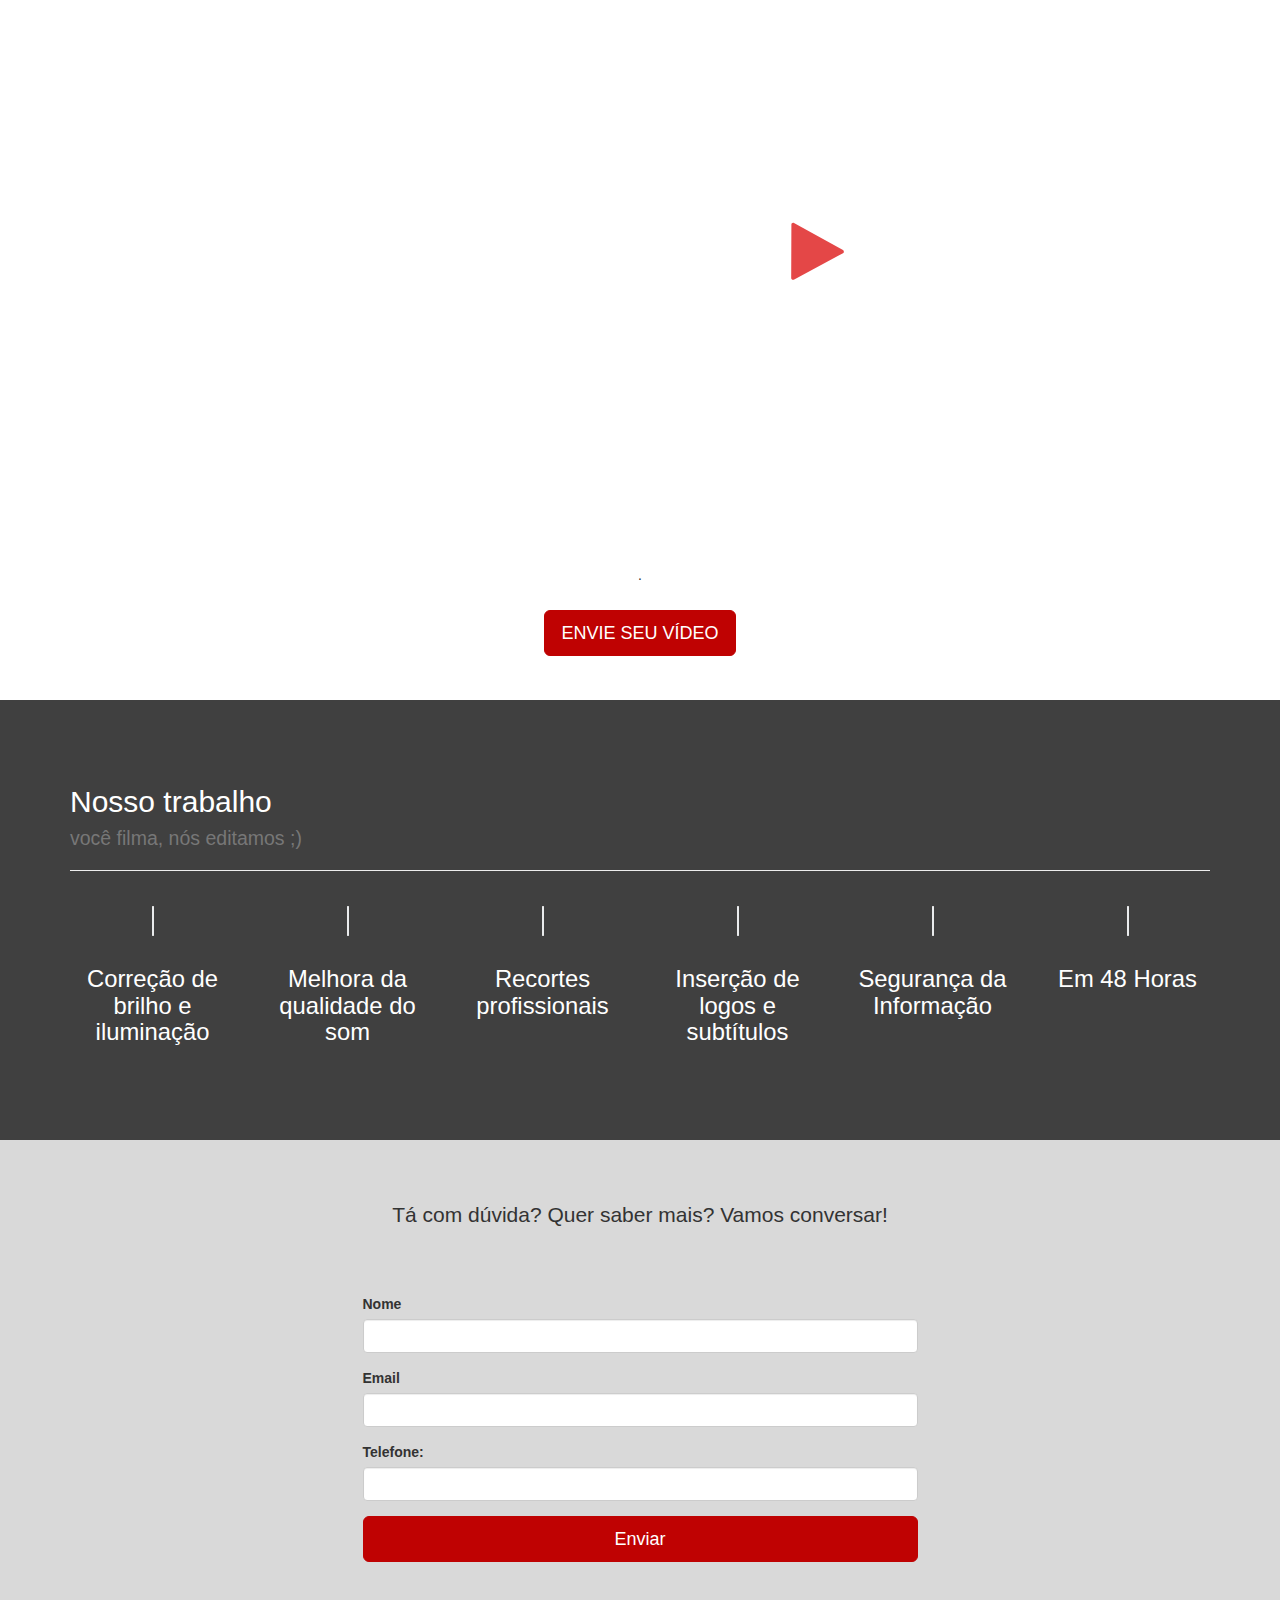
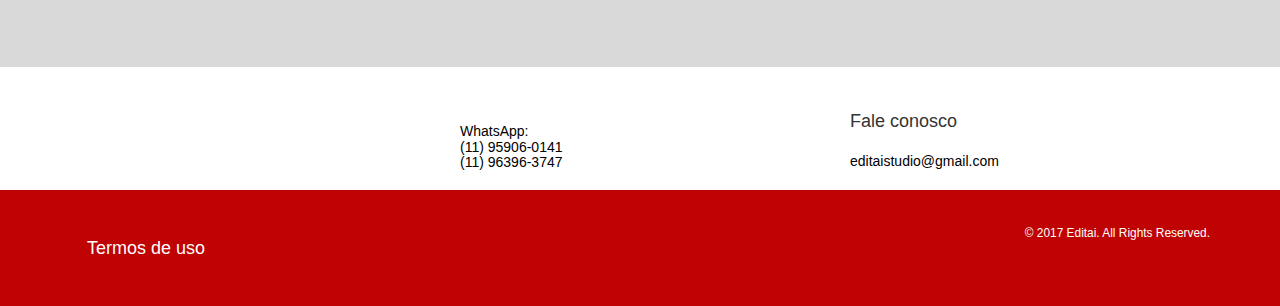
==== commit e023d506: "Mudança de front (header)" ====
--- a/index.html
+++ b/index.html
@@ -17,13 +17,25 @@
     <script src="https://use.fontawesome.com/90e5e16238.js"></script>
     <script src="assets/sweet-alert/sweetalert.min.js"></script>
     <link rel="stylesheet" type="text/css" href="assets/sweet-alert/sweetalert.css">
-    <script src="https://cdn.auth0.com/js/lock/10.8/lock.min.js"></script>
+    <!--script modal-->
+    <script src="assets/js/modal.js"></script>
+   <script src="https://ajax.googleapis.com/ajax/libs/jquery/1.11.1/jquery.min.js"></script>
+
+<!-- Latest compiled and minified CSS -->
+<link rel="stylesheet" href="https://maxcdn.bootstrapcdn.com/bootstrap/3.3.5/css/bootstrap.min.css">
+
+<!-- Latest compiled and minified JavaScript -->
+<script src="https://maxcdn.bootstrapcdn.com/bootstrap/3.3.5/js/bootstrap.min.js"></script>
+
+
+
+    
 </head>
 
 <body>
-    <nav class="navbar navbar-default">
+    <!-- <nav class="navbar navbar-default">
         <div class="container-fluid">
-            <!-- Brand and toggle get grouped for better mobile display -->
+            Brand and toggle get grouped for better mobile display 
             <div class="navbar-header">
                 <button type="button" class="navbar-toggle collapsed" data-toggle="collapse" data-target="#bs-example-navbar-collapse-1" aria-expanded="false">
                     <span class="sr-only">Toggle navigation</span>
@@ -35,13 +47,13 @@
                     <img alt="Brand" src="assets/images/logo_branco.png">
                 </a>
             </div>
-            <!-- Collect the nav links, forms, and other content for toggling -->
-            <div class="collapse navbar-collapse" id="bs-example-navbar-collapse-1">
+             Collect the nav links, forms, and other content for toggling 
+           <div class="collapse navbar-collapse" id="bs-example-navbar-collapse-1">
                 <ul class="nav navbar-nav navbar-right">
                     <li>
-                        <a type="submit" id="bt-login">Entrar</a>
+                         <a type="submit" onclick="">Entrar</a>
                     </li>
-                    <li>
+                     <li>
                         <button type="button" class="btn btn-primary btn-lg">
                           <form action="https://www.paypal.com/cgi-bin/webscr" method="post" target="_top">
 <input type="hidden" name="cmd" value="_s-xclick">
@@ -51,11 +63,11 @@
 <img alt="" border="0" src="https://www.paypalobjects.com/pt_BR/i/scr/pixel.gif" width="1" height="1">
 </form>
                         </button>
-                    </li>
+                    </li> 
 
                 </ul>
-            </div>
-            <!-- /.navbar-collapse -->
+            </div>   
+           /.navbar-collapse -->
         </div>
         <!-- /.container-fluid -->
     </nav>
@@ -68,12 +80,39 @@
                 <div class="row">
                     <div class="col-md-offset-3 col-md-6">
                         <p class = "lead">Seus vídeos editados em <strong class="destaque-slogan">até 48h. Rapidez, segurança e qualidade</strong>. Por apenas</p>
-                        <j> R$ 249</j>.
+                        <p> <i class="price">R$ 249</i> <strong class="descont">R$ 199</strong></p>.
+                        
+                        <!-- modal inicio-->
+                            
+                            
+                <!-- Button trigger modal 
+                <button type="button" class="btn btn-primary btn-lg" data-toggle="modal" data-target="#myModal">
+                    Exemplo
+                </button>  -->
+
+                <!-- Modal 
+                <div class="modal fade" id="myModal" tabindex="-1" role="dialog" aria-labelledby="myModalLabel">
+                  <div class="modal-dialog" role="document">
+                    <div class="modal-content">
+                      <div class="modal-header">
+                        <button type="button" class="close" data-dismiss="modal" aria-label="Close"><span aria-hidden="true">&times;</span></button>
+                        <h4 class="modal-title" id="myModalLabel">Modal title</h4>
+                      </div>
+                      <div class="modal-body">
+                        ...
+                      </div>
+                    </div>
+                  </div>
+                </div>
+                     Modal fim-->
+
+
                     </div>
                 </div>
                 <div class="row">
                     <div class="col-md-offset-3 col-md-6">
-                        <a href="#" id="button-scroll" class="btn btn-primary btn-lg">Envie seu vídeo</a>
+                        <!-- <a href="#" id="button-scroll" class="btn btn-primary btn-lg">Envie seu vídeo</a> -->
+                        <a type="submit" id="bt-login" class="btn btn-primary btn-lg">Envie seu vídeo</a>
                     </div>
                 </div>
             </div>
@@ -122,10 +161,7 @@
     </section>-->
     <section id="video" class="fourth-section">
         <div class="container">
-            <header class="page-header">
-                <h2>Envie seu vídeo</h2>
-            </header>
-            <p class="text-center lead">Cadastre os seus contatos. Entraremos em contato com a solução ideal para você</p>
+            <p class="text-center lead">Tá com dúvida? Quer saber mais? Vamos conversar!</p>
             <div class="row">
                 <div class="col-md-6 col-md-offset-3">
                     <form action="javascript:void(save())" method="post">
--- a/assets/css/styles.css
+++ b/assets/css/styles.css
@@ -65,15 +65,21 @@
 
 /*background section*/
 .background .col-md-6 p {
-    font-size: 2.5em;
+    font-size: 1.5em;
     font-weight: 200;
 }
 
-.col-md-6 j{
-  font-size: 3.5em;
+.col-md-6 .price{
+  font-size: 1em;
   color:#fff;
-}
-
+  text-decoration: line-through;
+}
+.col-md-6 .descont {
+    font-size: 2em;
+}
+.col-md-6 a {
+    text-transform: uppercase;
+}
 
 /*Second section*/
 
